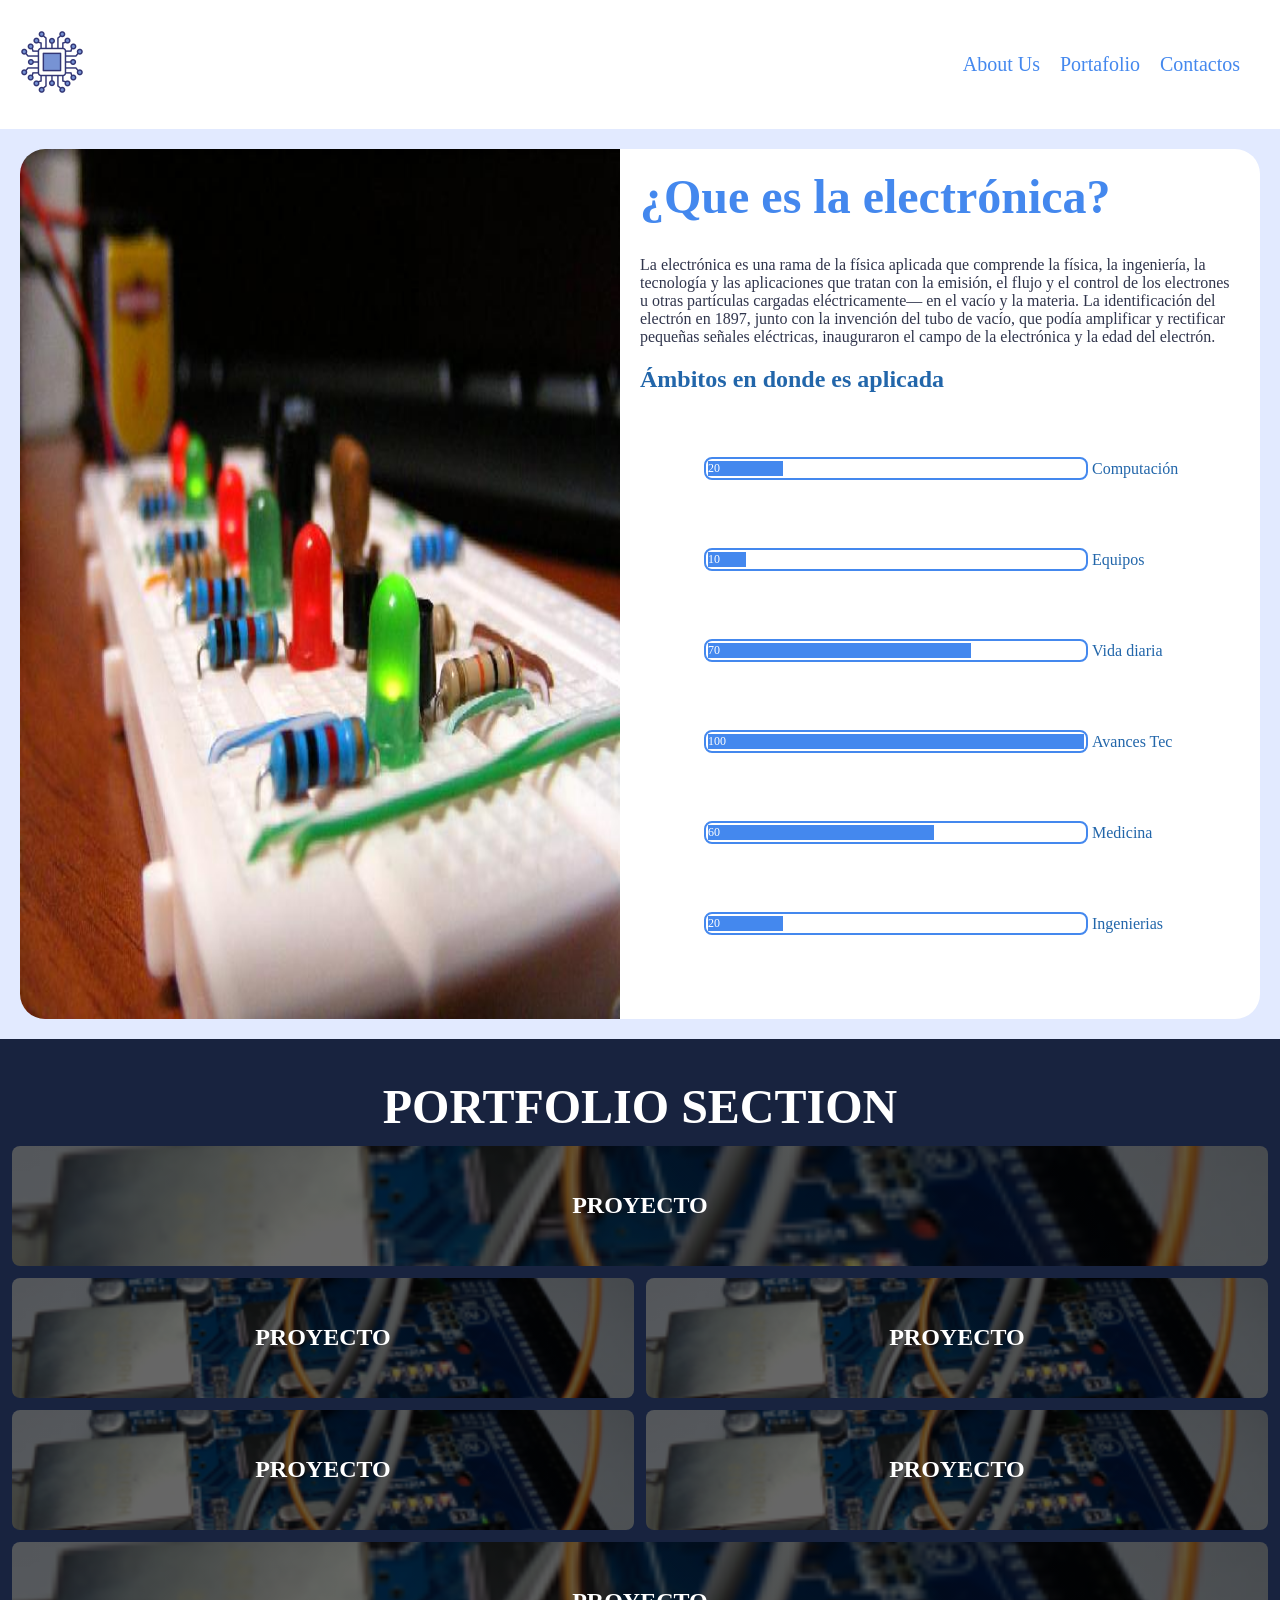
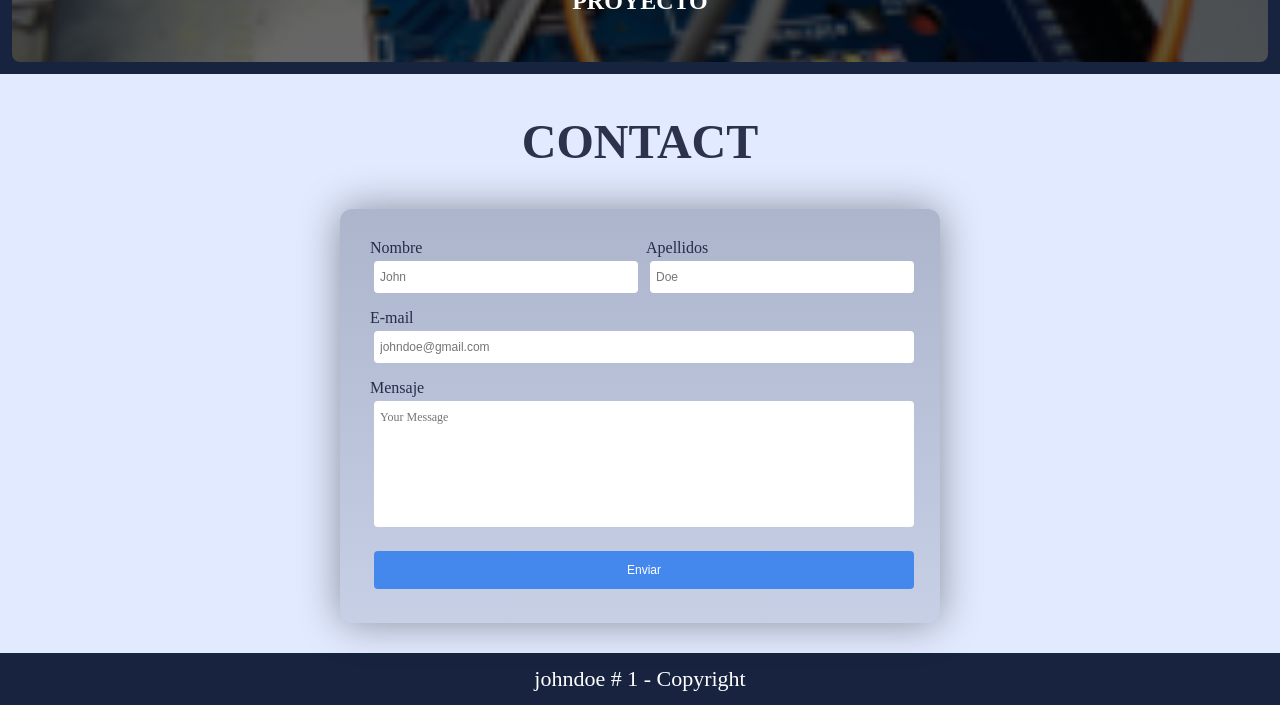
==== Pag web ejemplo(animada)/index.html @ 73028d6e "Creacion del primer grupo de pags web 100% de html y css para el repo en github" ====
<!DOCTYPE html>
<html lang="es">
<head>
    <meta charset="UTF-8">
    <meta http-equiv="X-UA-Compatible" content="IE=edge">
    <meta name="viewport" content="width=device-width, initial-scale=1.0">
    <link rel="stylesheet" href="style.css">
    <title>Proyecto</title>
</head>
<body>
    <header class="header">
        <input class="header__checkbox" type="checkbox" id="open-menu">
        <label for="open-menu" class="header__open-nav-button" role="button">=</label>
        <div class="header__logo-container">
            <img class="header__logo" src="icono.png">
        </div>
        <nav class="header__nav">
            <ul class="header__nav-list">
                <li class="header__nav-item"><a href="#profile">About Us</a></li>
                <li class="header__nav-item"><a href="#proyectos">Portafolio</a></li>
                <li class="header__nav-item"><a href="#contact">Contactos</a></li>
            </ul>
        </nav>
    </header>
    <main class="profile" id="profile">
        <div class="profile__wrapper">
            <div class="profile__img-container">
                <img src="Protoboard_circuito_multivibradores.jpg" class="profile__img">
            </div>
            <div class="profile__data-container">
                <div class="profile__data">
                    <div class="profile__description">
                        <h1>
                            ¿Que es la electrónica?
                        </h1>
                        <p>La electrónica es una rama de la física aplicada que comprende la física, la ingeniería, la tecnología y las aplicaciones que tratan con la emisión, el flujo y el control de los electrones u otras partículas cargadas eléctricamente— en el vacío y la materia. La identificación del electrón en 1897, junto con la invención del tubo de vacío, que podía amplificar y rectificar pequeñas señales eléctricas, inauguraron el campo de la electrónica y la edad del electrón.</p>
                    </div>
                    <div class="profile__skills-container">
                        <h2>Ámbitos en donde es aplicada</h2>
                        <ul>
                            <li class="profile__skill">
                                <div class="load-bar">
                                    <div class="load-bar_bar bar-20">20</div>
                                </div>
                                <span class="profile__skill-name">Computación</span>
                            </li>
                            <li class="profile__skill">
                                <div class="load-bar">
                                    <div class="load-bar_bar bar-10">10</div>
                                </div>
                                <span class="profile__skill-name">Equipos</span>
                            </li>
                            <li class="profile__skill">
                                <div class="load-bar">
                                    <div class="load-bar_bar bar-70">70</div>
                                </div>
                                <span class="profile__skill-name">Vida diaria</span>
                            </li>
                        </ul>
                        <ul>
                            <li class="profile__skill">
                                <div class="load-bar">
                                    <div class="load-bar_bar bar-100">100</div>
                                </div>
                                <span class="profile__skill-name">Avances Tec</span>
                            </li>
                            <li class="profile__skill">
                                <div class="load-bar">
                                    <div class="load-bar_bar bar-60">60</div>
                                </div>
                                <span class="profile__skill-name">Medicina</span>
                            </li>
                            <li class="profile__skill">
                                <div class="load-bar">
                                    <div class="load-bar_bar bar-20">20</div>
                                </div>
                                <span class="profile__skill-name">Ingenierias</span>
                            </li>
                        </ul>
                    </div>
                </div>
            </div>
        </div>
    </main>
    <section class="portfolio" id="proyectos">
        <h2 class="portfolio__title">PORTFOLIO SECTION</h2>
        <div class="portfolio__project-container">
            <div class="portfolio__project">
                <h2 class="portfolio__project-name">PROYECTO</h2>
            </div>
            <div class="portfolio__project">
                <h2 class="portfolio__project-name">PROYECTO</h2>
            </div>
            <div class="portfolio__project">
                <h2 class="portfolio__project-name">PROYECTO</h2>
            </div>
            <div class="portfolio__project">
                <h2 class="portfolio__project-name">PROYECTO</h2>
            </div>
            <div class="portfolio__project">
                <h2 class="portfolio__project-name">PROYECTO</h2>
            </div>
            <div class="portfolio__project">
                <h2 class="portfolio__project-name">PROYECTO</h2>
            </div>
        </div>
    </section>
    <section class="form" id="contact">
        <h2 class="form__title">CONTACT</h2>
        <form class="form__form">
            <div class="form__input-container">
                <label>Nombre
                    <input type="text" class="form__input" placeholder="John">
                </label>
            </div>
            <div class="form__input-container">
                <label>Apellidos
                    <input type="text" class="form__input" placeholder="Doe">
                </label>
            </div>
            <div class="form__input-container">
                <label>E-mail
                    <input type="email" class="form__input" placeholder="johndoe@gmail.com">
                </label>
            </div>
            <div class="form__input-container">
                <label>Mensaje
                    <textarea placeholder="Your Message"></textarea>
                </label>
            </div>
            <div class="form__input-container">
                <input type="submit" value="Enviar">
            </div>
        </form>
    </section>
    <footer>
        johndoe # 1 - Copyright
    </footer>
</body>
</html>
---- Pag web ejemplo(animada)/style.css ----
*{
    box-sizing: border-box;
    scroll-behavior: smooth;
}
body{
    color: #101631dd;
    background-color: #e2eaff;
    font-family: 'Times New Roman', Times, serif;
}
div, nav, ul, header, footer, a, li, label, body{
    margin: 0;
    padding: 0;
}


/*----HEADER SECTION-----*/
.header{
    background-color: #fff;
    display: flex;
    justify-content: space-between;
    align-items: center;
    z-index: 10;
    position: relative;
    text-align: center;
    font-size: 20px;
    color: #48e;
}
.header__open-nav-button{
    color: #48e;
    font-size: 3rem;
    font-weight: 600;
    position: absolute;
    right: 10px;
}

.header__checkbox{
    display: none;
}
.header__nav{
    display: none;
    width: 100vw;
    height: 100vh;
    position: absolute;
    top: 0;
    z-index: -1;
}

.header__nav-list{
    display: flex;
    flex-direction: column;
    height: 40vh;
    margin: auto;
    justify-content: space-evenly;
}
.header__checkbox:checked ~ .header__nav{
    display: flex;
}

.header__logo{
    max-width: 100%;
    width: 64px;
    margin: 10px 20px;
}

.header__nav-item{
    list-style: none;
}

.header__nav-item a{
    color: #48e;
    color: inherit;
}
.header__nav-item a:not(:is(:hover,:active)){
    text-decoration: none;
}
h1{
    font-size: 4rem;
}

/*----HEADER QUERIES-----*/
@media screen and (min-width: 600px) {
    .header{
        animation: header-movement both;
        animation-range: 10px 100px;
        animation-timeline: scroll();
        position: sticky;
        top: 0;
        padding: 20px 0;
    }
    .header__nav{
        display: block;
        position: static;
        height: auto;
        width: auto;
        justify-content: space-between;
    }
    .header__nav-list{
        flex-direction:row;
        height: auto;
        width: auto;
        gap: 20px;
        margin-right: 40px;
    }
    .header__open-nav-button{
        display: none;
    }
}

/*----HEADER END-----*/

/*----PROFILE SECTION-----*/

.profile{
    container-name: profile;
    container-type: inline-size;
    animation: aparecer 2.4s -.6s both;
}
.profile__wrapper{
    display: flex;
    flex-direction: column;
    justify-content: center;
    background-color: #fff;
    max-width: 1400px;
}

.profile__data-container{
    padding: 20px;
    max-height: fit-content;
}

.profile__img-container{
    justify-content: center;
    max-width: 640px;
    overflow: hidden;
}
.profile__img{
    max-width: 100%;
    width: 860px;
}

h1{
    color: #48e;
}

.profile__skills-container{
    color: #26a;
}
.profile__skill{
    list-style: none;
    display: flex;
    flex: wrap;
    margin: 10%;
    max-width: 600px;
    min-width: 0;
    align-items: center;
}
.load-bar{
    border: 2px solid #48e;
    border-radius: 8px;
    color: #fff;
    padding: 2px;
    font-size: 12px;
    width: 80%;
    margin: 4px;
}

.load-bar_bar{
    background-color: #48e;
}

.bar-0{
    width: 3%;
}
.bar-70{
    width: 70%;
}
.bar-100{
    width: 100%;
}
.bar-60{
    width: 60%;
}
.bar-10{
    width: 10%;
}
.bar-20{
    width: 20%;
}

/*----QUERIST SECTION-----*/
@container profile (min-width: 720px){
    .profile__wrapper{
        flex-direction: row;
        padding: 20px;
        background-color: transparent;
        margin: auto;
    }
    .profile__data-container{
        background-color: #fff;
        display: flex;
        align-items: center;
        border-radius: 0 25px 25px 0;
        box-shadow: 0 0 9 #0002 ;
    }
    h1{
        margin-top: 0;
        font-size: 3rem;
        text-wrap: balance;
    }
    .profile__data{
        max-width: 620px;
    }
    .profile__img-container{
        max-width: initial;
        border-radius: 25px 0 0 25px;
    }
    .profile__img{
        height: 100%;
        object-fit: fill;
        width: 620px;
    }
}
/*----QUERIST END-----*/

/*----PORTFOLIO SECTION-----*/
.portfolio{
    background-color: #18233f;
    color: #fff;
    display: flex;
    flex-direction: column;
    text-align: center;
    container-name: portfolio;
    container-type: inline-size;
    justify-content: space-evenly;
}    
.portfolio__title{
    font-size: 3rem;
    margin-bottom: 0;
}
.portfolio__project-container{
    display: grid;
    grid-template-columns: 1fr;
    max-width: 1400px;
    margin: auto;
    width: 100%;
    gap: 12px;
    padding: 12px;
    min-height: 60vh;
}    
.portfolio__project{
    background-image: linear-gradient(#0009, #0009), url(FotosensorArduino.png);
    background-position: center;
    background-size: cover;
    display: grid;
    place-content: center;
    border-radius: 8px;
    animation: aparecer both;
    animation-timeline: view();
    animation-range: cover 5% cover 50%;
}
/*
En caso de conseguir nuevas imagenes para reemplazar a los proyectos
.portfolio__project:nth-child(2){
}
.portfolio__project:nth-child(3){
}
.portfolio__project:nth-child(4){
}
.portfolio__project:nth-child(5){
}
.portfolio__project:nth-child(6){
}
*/
.portfolio__project:hover{
    opacity: 0.74;
    outline: 1px solid #fff;
}

.portfolio__project-name{
    color: #fff;
}
/*----PORTFOLIO QUERIST -----*/

@container portfolio (min-width: 56.25rem){
    .portfolio__project-container{
        grid-template-columns: repeat(auto-fill,minmax(420px,1fr));
    }
    .portfolio__project:first-child{
        grid-column: span 2;
    }
    .portfolio__project:nth-child(6){
        grid-column: span 2;
    }
}

@container portfolio (min-width: 81.25rem){
    .portfolio__project-container{
        grid-template-columns: repeat(auto-fill,minmax(300px,1fr));
    }
    .portfolio__project:first-child{
        grid-column: span 2;
        grid-row: span 2;
    }
    .portfolio__project:nth-child(6){
        grid-column: span 4;
    }
}

/*----PORTFOLIO END-----*/


/*-----CONTACT SECTION-----*/
.form{
    min-height: 50vh;
    display: flex;
    flex-direction: column;
    justify-content: center;
    align-items: center;
    container-type: inline-size;
    container-name: form;
    animation: aparecer both;
    animation-timeline: view();
    animation-range: cover 20% contain 40%;
}
.form__form{
    display: grid;
    flex: 1;
    padding: 12px;
    max-width: 600px;
    width: 100%;
    margin-bottom: 30px;
}
.form__input-container :is(input, textarea){
    width: 100%;
    padding: 9px 6px;
    font-size: 12px;
    border: none;
    margin: 4px;
    box-shadow: 2px 3px 4px #0003;
}
.form__input-container textarea{
    resize: none;
    min-height: 126px;
    font-family: inherit;
}
.form__input-container input[type="submit"]{
    padding: 12px;
    background-color: #48e;
    color: #fff;
}
.form__title{
    font-size: 3rem;
}

/*-----QUERIST SECTION-----*/

@container form (min-width: 56.25rem){
    .form__form{
        grid-template-columns: 1fr 1fr;
        grid-template-areas: 
        "name lastname"
        "email email"
        "message message"
        "button button";
        gap: 12px;
        background-image: linear-gradient(#18233f44,#18233f22);
        border-radius: 12px;
        padding: 30px;
        box-shadow: 0 0 40px #0006;
    }
    .form__input-container:first-child{
        grid-area: name;
    }
    .form__input-container:nth-child(2){
        grid-area: lastname;
    }
    .form__input-container:nth-child(3){
        grid-area: email;
    }
    .form__input-container:nth-child(4){
        grid-area: message;
    }
    .form__input-container:nth-child(5){
        grid-area: button;
    }
    .form__input-container :is(input, textarea){
        box-shadow: none;
        border-radius: 4px;
    }
}

/*-----CONTACT END-----*/

/*-----FOOTER SECTION-----*/

footer{
    padding: 13px;
    text-align: center;
    background-color: #18233f;
    color: #fff;
    font-size: 22px;
}

/*-----FOOTER END-----*/



/*-----ANIMATIONS SECTION-----*/

@keyframes header-movement{
    from{
        padding: 20px 0;
        background-color: #fff;
        color: #48e;
    }
    to{
        padding: 0;
        background-color: #10163266;
        color: #fff;
    }
}


@keyframes aparecer{
    from{
        opacity: 0;
    }
    to{
        opacity: 1;
    }
}

/*-----ANIMATIONS END-----*/
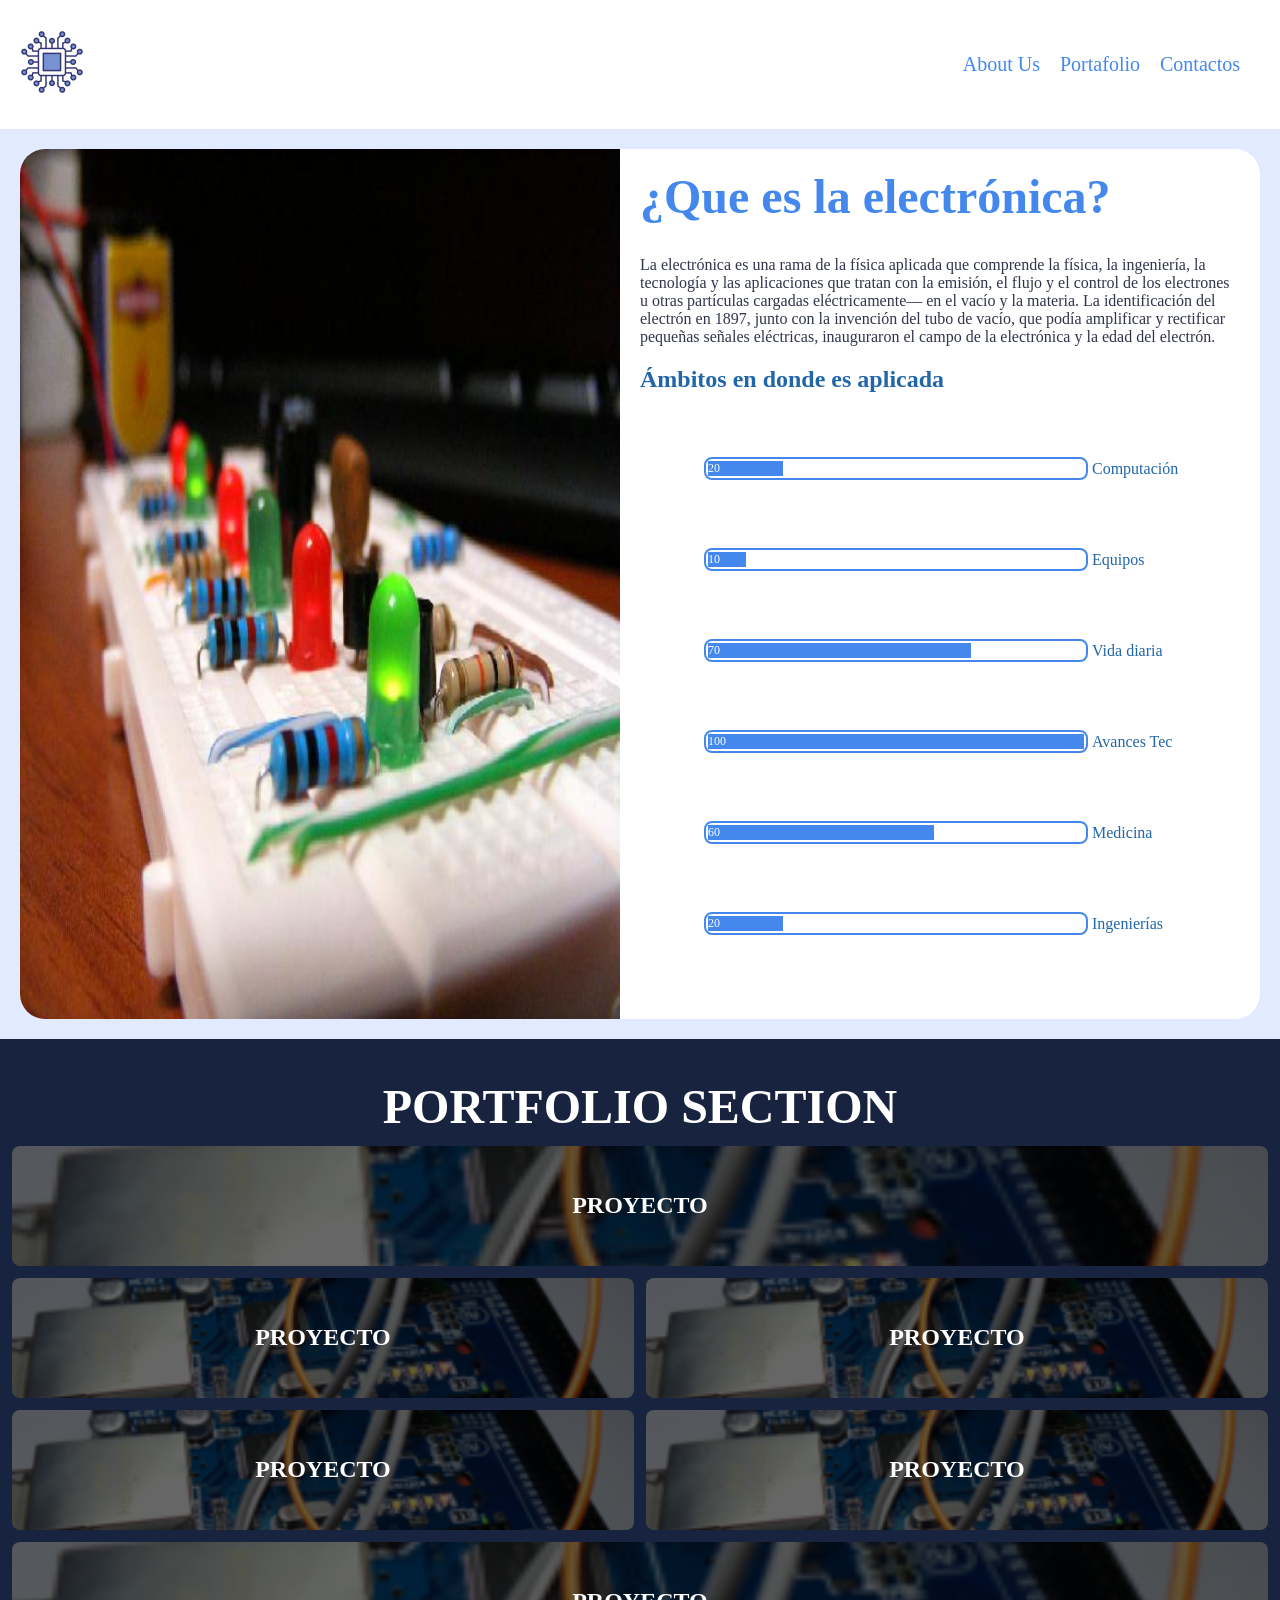
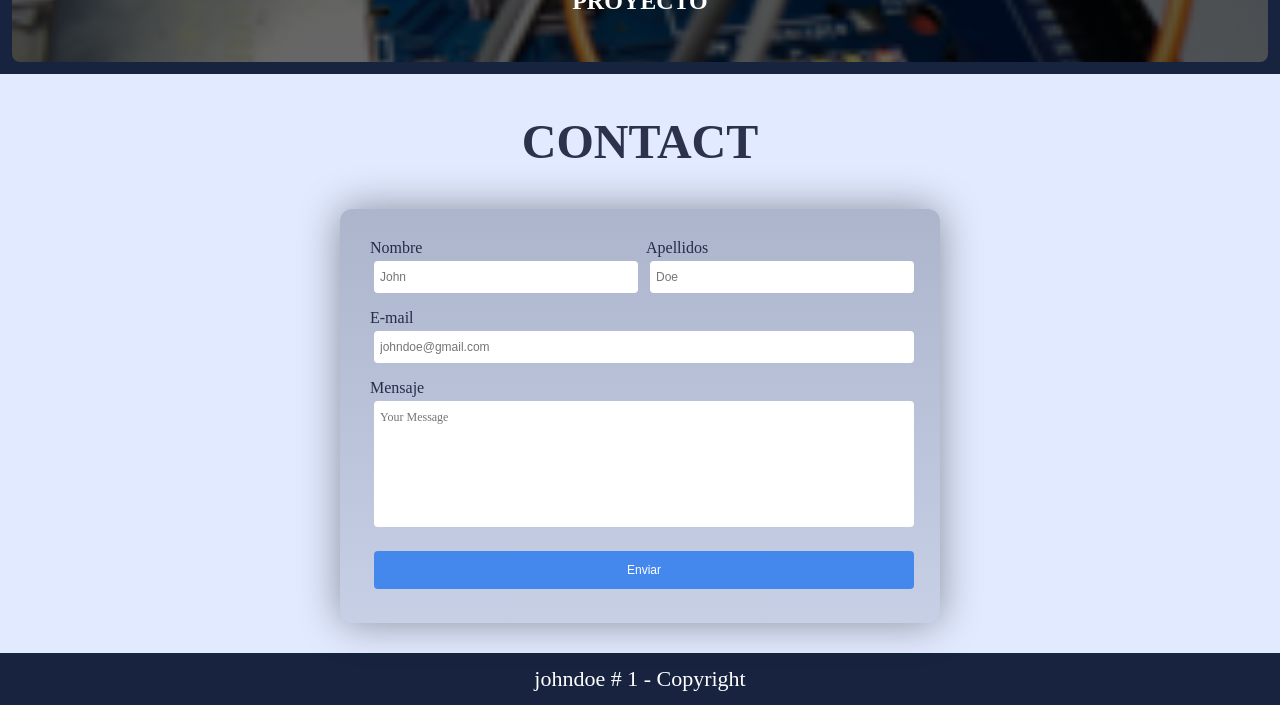
==== commit c3eadab3: "Arreglando bugs y haciendo q la barra lateral sea mas responsiba" ====
--- a/Pag web ejemplo(animada)/index.html
+++ b/Pag web ejemplo(animada)/index.html
@@ -12,7 +12,7 @@
         <input class="header__checkbox" type="checkbox" id="open-menu">
         <label for="open-menu" class="header__open-nav-button" role="button">=</label>
         <div class="header__logo-container">
-            <img class="header__logo" src="icono.png">
+            <img class="header__logo" src="../../sources/icono.png">
         </div>
         <nav class="header__nav">
             <ul class="header__nav-list">
@@ -25,7 +25,7 @@
     <main class="profile" id="profile">
         <div class="profile__wrapper">
             <div class="profile__img-container">
-                <img src="Protoboard_circuito_multivibradores.jpg" class="profile__img">
+                <img src="../sources/Protoboard_circuito_multivibradores.jpg" class="profile__img">
             </div>
             <div class="profile__data-container">
                 <div class="profile__data">
@@ -74,7 +74,7 @@
                                 <div class="load-bar">
                                     <div class="load-bar_bar bar-20">20</div>
                                 </div>
-                                <span class="profile__skill-name">Ingenierias</span>
+                                <span class="profile__skill-name">Ingenierías</span>
                             </li>
                         </ul>
                     </div>
--- a/Pag web ejemplo(animada)/style.css
+++ b/Pag web ejemplo(animada)/style.css
@@ -248,7 +248,7 @@
     min-height: 60vh;
 }    
 .portfolio__project{
-    background-image: linear-gradient(#0009, #0009), url(FotosensorArduino.png);
+    background-image: linear-gradient(#0009, #0009), url(../sources/FotosensorArduino.png);
     background-position: center;
     background-size: cover;
     display: grid;
